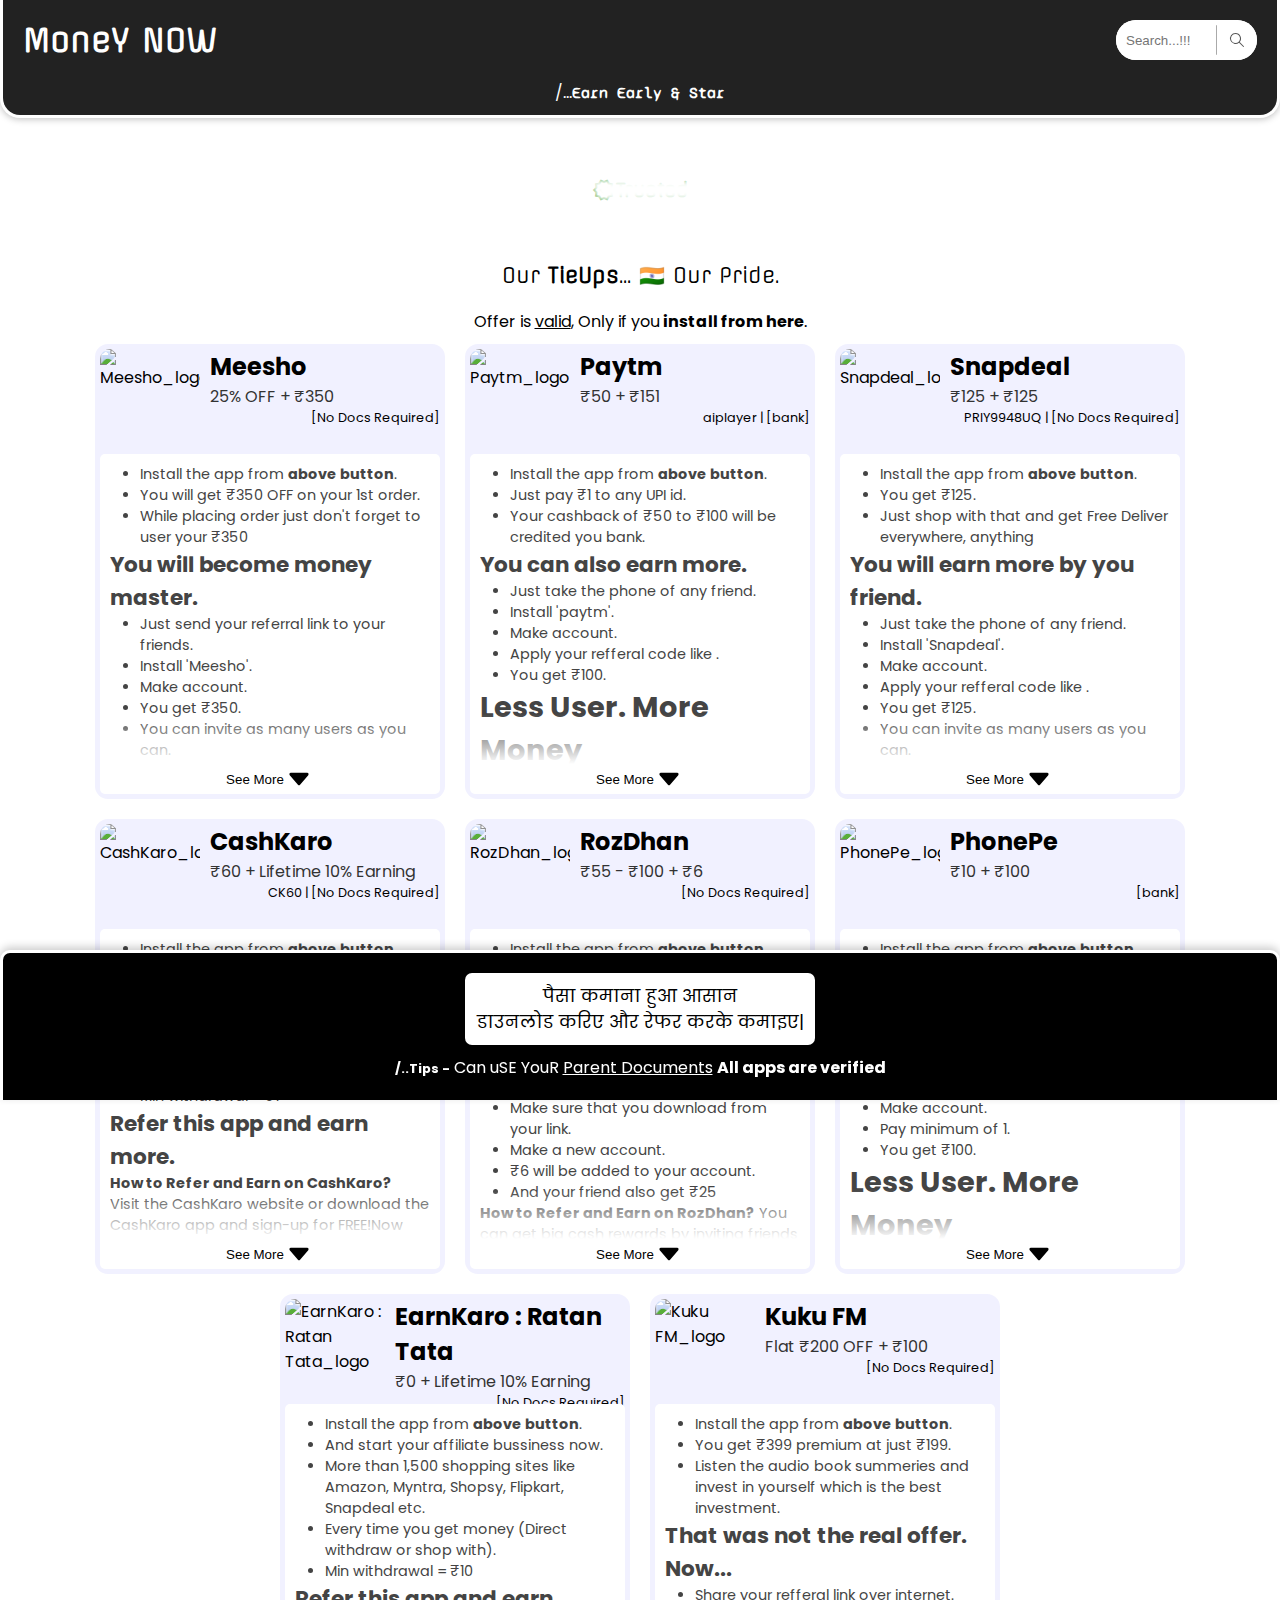
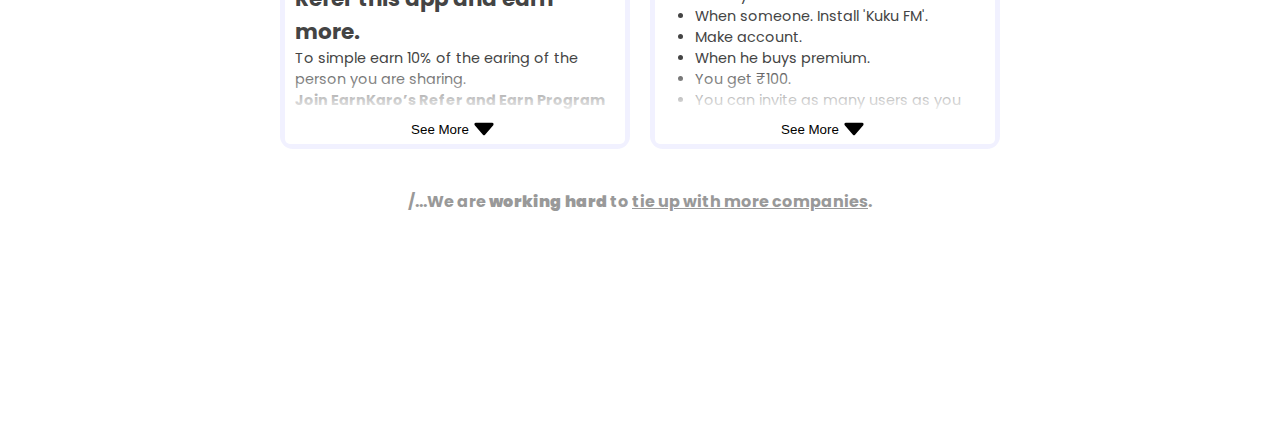
==== index.html @ cd06571c "Add files via upload" ====
<!DOCTYPE html>
<html lang="en">
<head>
  <meta charset="UTF-8">
  <meta name="viewport" content="width=device-width, initial-scale=1.0">
  <title>Refer & Earn Apps for Teenagers - No Document Earning Apps</title>

  <script src="js/script.js"></script>

  <link rel="stylesheet" href="css/style.css">
  <link rel="stylesheet" href="css/ui.css">
  <script src='js/icons.js'></script>


  <!-- google icon -->
  <style>span[class^="material"]{display: none;}</style>
  <link rel="stylesheet" href="https://fonts.googleapis.com/css2?family=Material+Symbols+Outlined:opsz,wght,FILL,GRAD@20..48,100..700,0..1,-50..200" />
  <style>span[class^="material"]{display: inline-block;}</style>

</head>

<body>
  <script src='js/makeHead.js'></script>

  <div class="lineMargin" m="30px"></div>

  <div class="info">
    <div class="verifiedBox">
      <strong class="flex" fs="1.2em" ff="Offside" col="green"><span class="material-symbols-outlined">verified</span><p>Trusted</p></strong>
    </div>    
  </div>

  <div class="lineMargin" m="30px"></div>
  
  <div class="content flex c">
    <div class="tagLine" ff="Offside" fs="1.3em">Our <b>TieUps</b>... 🇮🇳 Our Pride.</div>
    <div class="lineMargin" m="10px"></div>
    <p>Offer is <u>valid</u>, Only if you <b>install from here</b>.</p>
    <div class="appPan flex w100p">

      <script src="js/appList.js"></script>
      <script src="js/makeAppList.js"></script>

    </div>
    <h4 style="text-align: center; padding: 30px 10px" col="#999">/...We are <b>working hard</b> to <u>tie up with more companies</u>.</h4>
  </div>

  <script src='js/makeFooter.js'></script>
  <!--  
  <div class="lineMargin" w="20%" h="1px" m="100px" bg="#666"></div>
  <p fs="2em" col="#f00" fw="bold" ff="calibri">hey</p>
  -->
  <script>
    resetFormat();
  </script>
</body>
</html>
---- css/style.css ----
*{
  margin: 0;
  padding: 0;
  box-sizing: border-box;
  position: relative;
}
.flex{
  display: flex;
  align-items: center;
  justify-content: center;
}
.c{
  flex-flow: column;
}
.texCen{
  text-align: center;
}
.w100p{
  width: 100%;
}
body{
  --lightBg1: #fff;
  --lightBg2: #eee;
  --darkBg1: #111;
  --darkBg2: #222;
  --lightText1: #fff;
  --darkText2: #222;
  --darkText3: #333;
  --darkText5: #555;
  min-height: 100vh;
  background: var(--lightBg2);
  font-family: sans-serif;
  width: 100%;
  display: flex;align-items: center;justify-content: flex-start;flex-flow: column;
}
html{ 
  scroll-behavior: smooth;
  -webkit-scroll-behavior: smooth;
}
.forceCenter{ 
  top: 50%;
  left: 50%;
  transform: translate(-50%,-50%);
}
.noBtn{
  outline: none;
  border: none;
  background: none;
  cursor: pointer;
}
.button{
  padding: 7px 16px;
  margin: 5px 0;
  border-radius: 99px;
  background: var(--stdBg);
  color: #fff;
  letter-spacing: 1px;
  filter: hue-rotate(45deg);
}

.lined{
  text-align: center;
  width: max-content;
  --w: 100px;
}
.lined::before,
.lined::after{
  content: "";
  position: absolute;
  width: var(--w);
  height: 1px;
  background: var(--lightBg1);
  top: 50%;
}
.lined::before{
  left: calc(-1*var(--w));
}
.lined::after{
  right: calc(-1*var(--w));
}
.ico svg{
  width: 30px;
  aspect-ratio: 1/1;
}

@media screen and (max-width: 600px){
  .lined{
    --w: 50px;
  }
}
---- css/ui.css ----
@import url('https://fonts.googleapis.com/css2?family=Barriecito&family=Offside&family=Poppins&family=Syne+Mono&family=Ubuntu:wght@500&display=swap');

body{
	background: #fff;
	font-family: 'Poppins';
	padding-bottom: 200px;
}
.verifiedBox{
	z-index: 1;
}
.verifiedBox::before {
	position: absolute;
	right: -10px;
	top: 0;
	width: 110%;
	height: 100%;
	content: "";
	background: #fff;
	transform: skew(20deg);
	animation: shineSho 3s ease forwards 2s; 
	z-index: 1;
	filter: blur(4px);
}
@keyframes shineSho{
	0%{
		width: 100%;
	}
  100%{
		width: 0%;
	}
}
.content{
	width: 100%;
}
.content .appPan{
	flex-flow: row wrap;
}
.content .appPan .appBox{
	width: 100%;
	max-width: 350px;
	height: max-content;
	background: #f1f1ff;
	border-radius: 13px;
	margin: 10px;
}
.content .appPan .appBox .appInfo{
	width: 100%;
	height: 100px;
	margin: 5px;
	justify-content: flex-start;
}

.content .appPan .appBox .appInfo .appLogo img{
	width: 100px;
	height: 100px;
	border-radius: 10px;
}
.content .appPan .appBox .appInfo .mainData{
	width: 100%;
	height: 100%;
	margin: 0 10px;
	align-items: flex-start;
	justify-content: flex-start;
}
.content .appPan .appBox .appDetail{
	padding: 0 10px;
	background: #fff;
	margin: 5px;
	border-radius: 5px;
	color: #444;
	font-size: .9em;
	padding-top: 10px;
}
.content .appPan .appBox .appDetail ul{
	margin-left: 30px;
}
.content .appPan .appBox .appDetail .desc::before{
	content: '';
	position: absolute;
	width: 100%;
	height: 50px;
	background: linear-gradient(#0000,#fff);
	bottom: 0px;
	z-index: 10;
}
.content .appPan .appBox .appDetail .desc{
	height: 300px;
	overflow: hidden;
	transition: all .5s;
	z-index: 1;
}


/*  FOOT STYLING */
.foot{
	position: fixed;
	left: 0;
	bottom: -200px;
	width: 100%;
	padding: 20px 10px;
	background: #000;
	color: #fff;
	z-index: 1;
	border-radius: 10px 10px 0 0 ;
	border: 3px solid #fff;
	border-bottom: none;
	text-align: center;
	transition: all .5s;
}
.foot.active{
	bottom: -0px;
}
.foot .lineBx{
	background: #ff0;
	color: #000;
	border-radius: 4px;
	padding: 10px;
	width: 100%;
	max-width: 300px;
	margin-bottom: 10px;
}
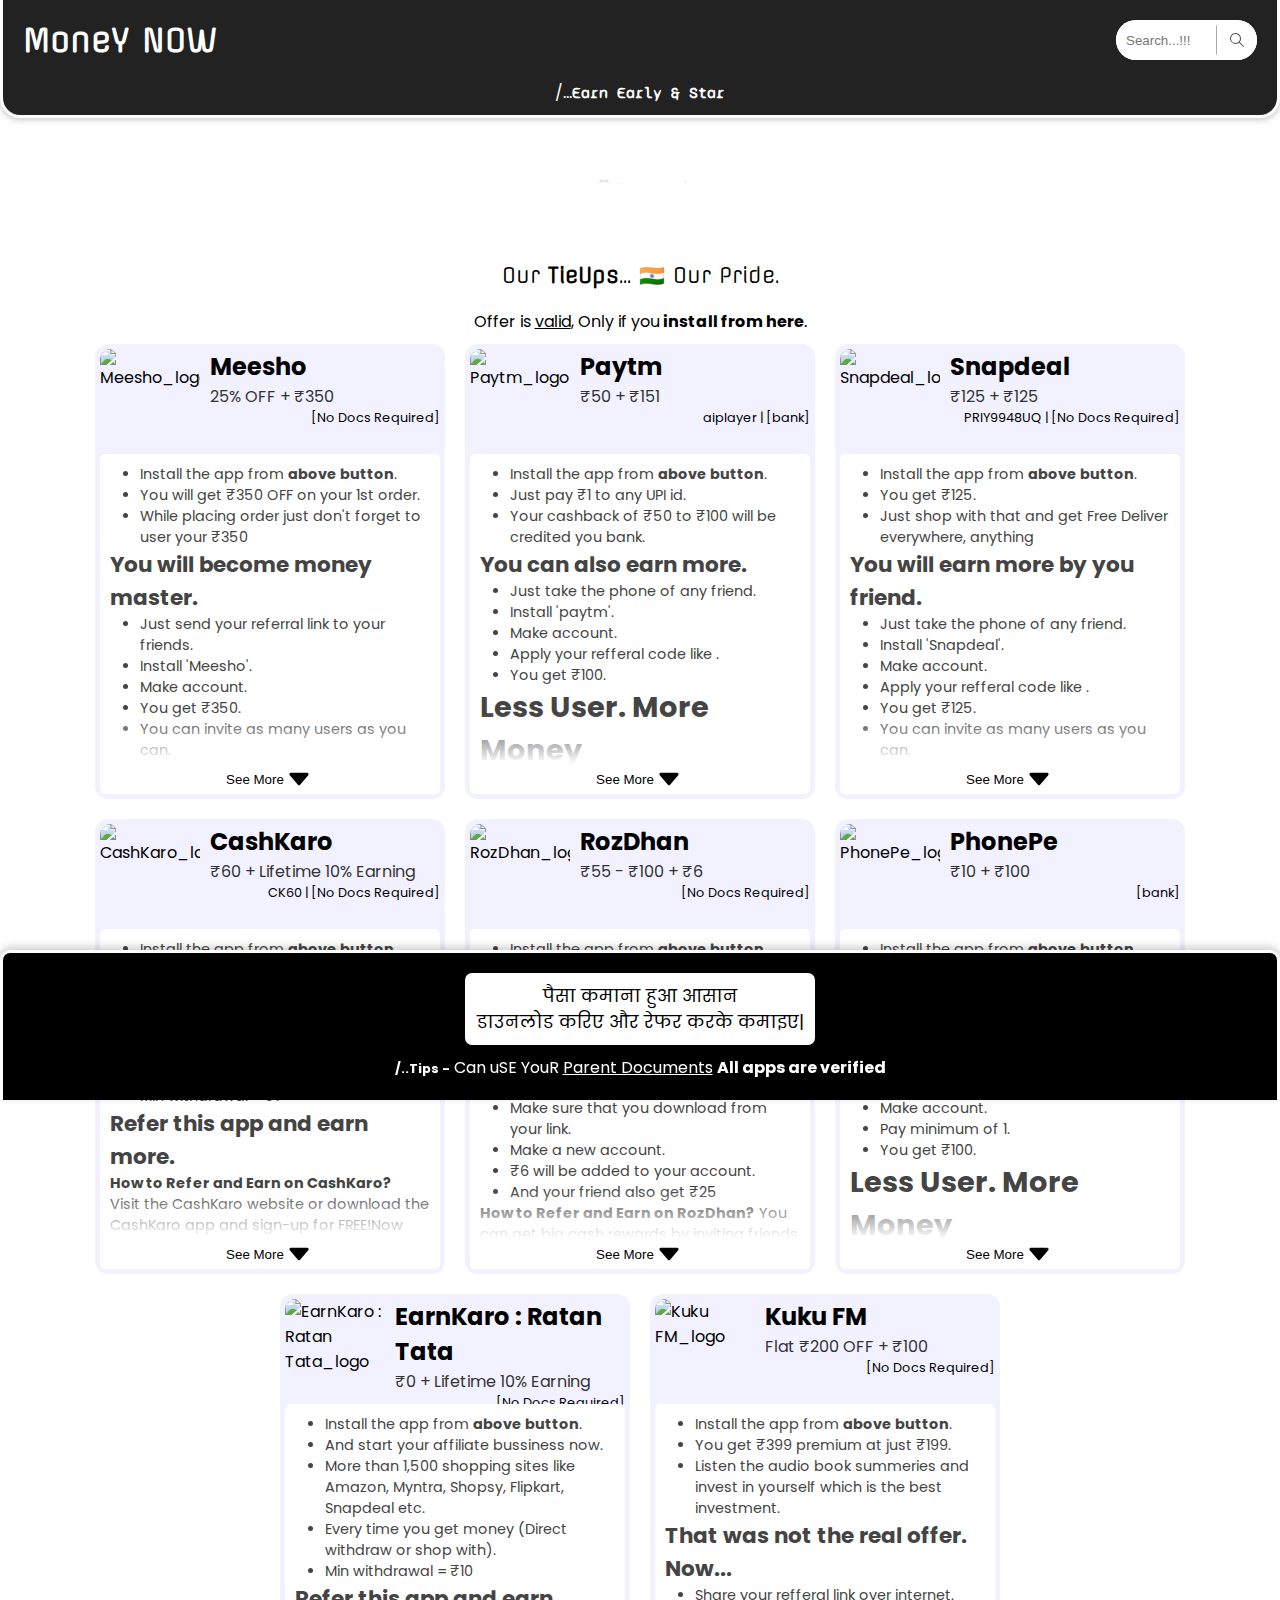
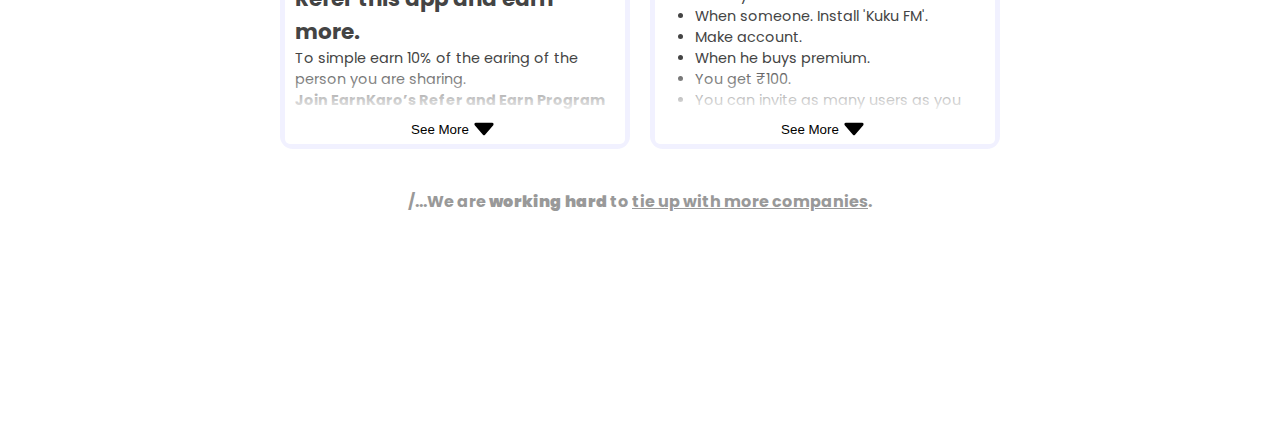
==== commit 5fc56ca1: "Add files via upload" ====
--- a/index.html
+++ b/index.html
@@ -5,12 +5,16 @@
   <meta name="viewport" content="width=device-width, initial-scale=1.0">
   <title>Refer & Earn Apps for Teenagers - No Document Earning Apps</title>
 
+  <meta name="description" content="All the EARNING APPS are here with Special Offers on each. Start Earning now with ₹0 investment. You can earn while you download and earn more whene you refer to somebody." />
+  <meta name="keywords" content="top refer and earn apps, refer and earn, money now, money now offer app, apps on offer">
+  <meta name="author" content="Priyanshu Kumar">
+  <meta name="google-site-verification" content="PRevEAasLsr0bAa7RarwMOn3dydkdRKWC0RjVwdjT0I" />
+
   <script src="js/script.js"></script>
 
   <link rel="stylesheet" href="css/style.css">
   <link rel="stylesheet" href="css/ui.css">
   <script src='js/icons.js'></script>
-
 
   <!-- google icon -->
   <style>span[class^="material"]{display: none;}</style>
--- a/css/ui.css
+++ b/css/ui.css
@@ -1,4 +1,4 @@
-  @import url('https://fonts.googleapis.com/css2?family=Barriecito&family=Offside&family=Poppins&family=Syne+Mono&family=Ubuntu:wght@500&display=swap');
+@import url('https://fonts.googleapis.com/css2?family=Barriecito&family=Offside&family=Poppins&family=Syne+Mono&family=Ubuntu:wght@500&display=swap');
 
 body{
 	background: #fff;
@@ -10,21 +10,18 @@
 }
 .verifiedBox::before {
 	position: absolute;
-	right: -10px;
+	right: -20%;
 	top: 0;
-	width: 110%;
-	height: 100%;
+	width: 140%;
+	height: 140%;
 	content: "";
 	background: #fff;
 	transform: skew(20deg);
-	animation: shineSho 3s ease forwards 2s; 
+	animation: shineSho 3s ease forwards 3s; 
 	z-index: 1;
-	filter: blur(4px);
+	filter: blur(3px);
 }
 @keyframes shineSho{
-	0%{
-		width: 100%;
-	}
   100%{
 		width: 0%;
 	}
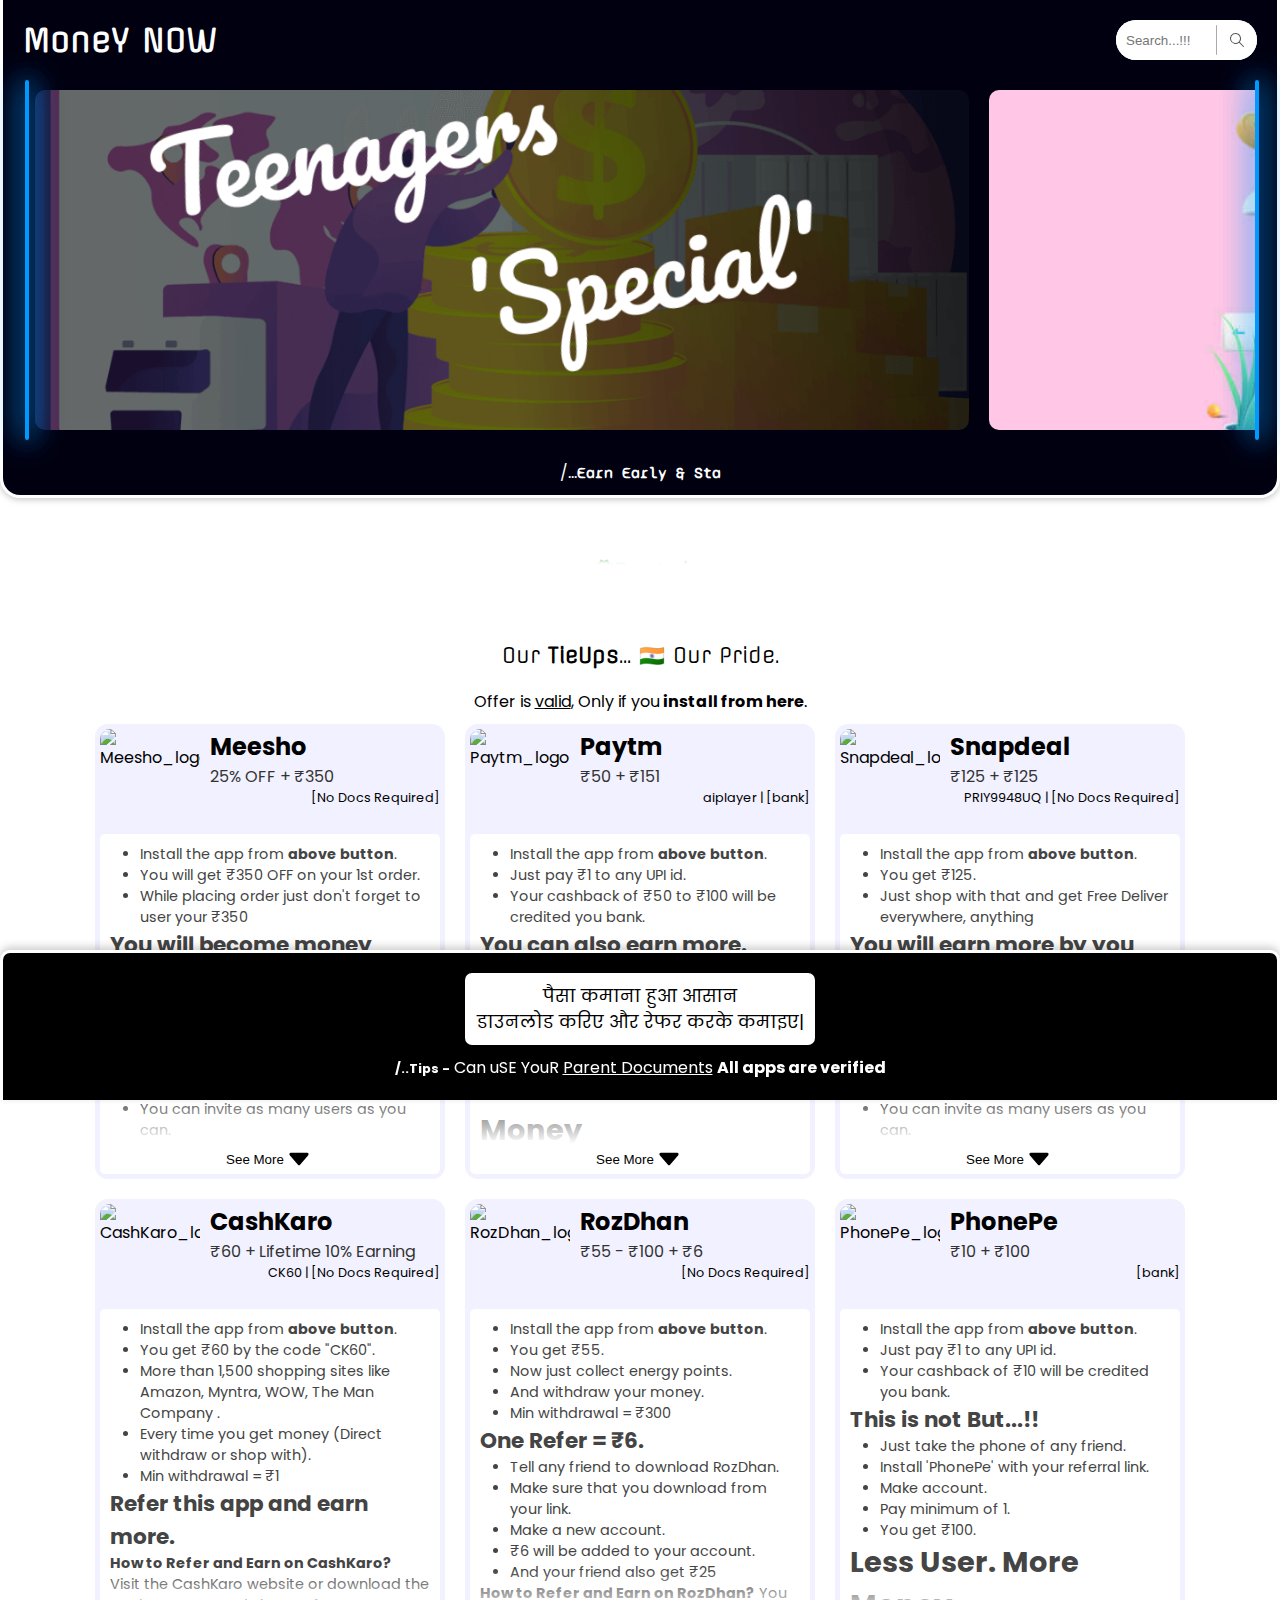
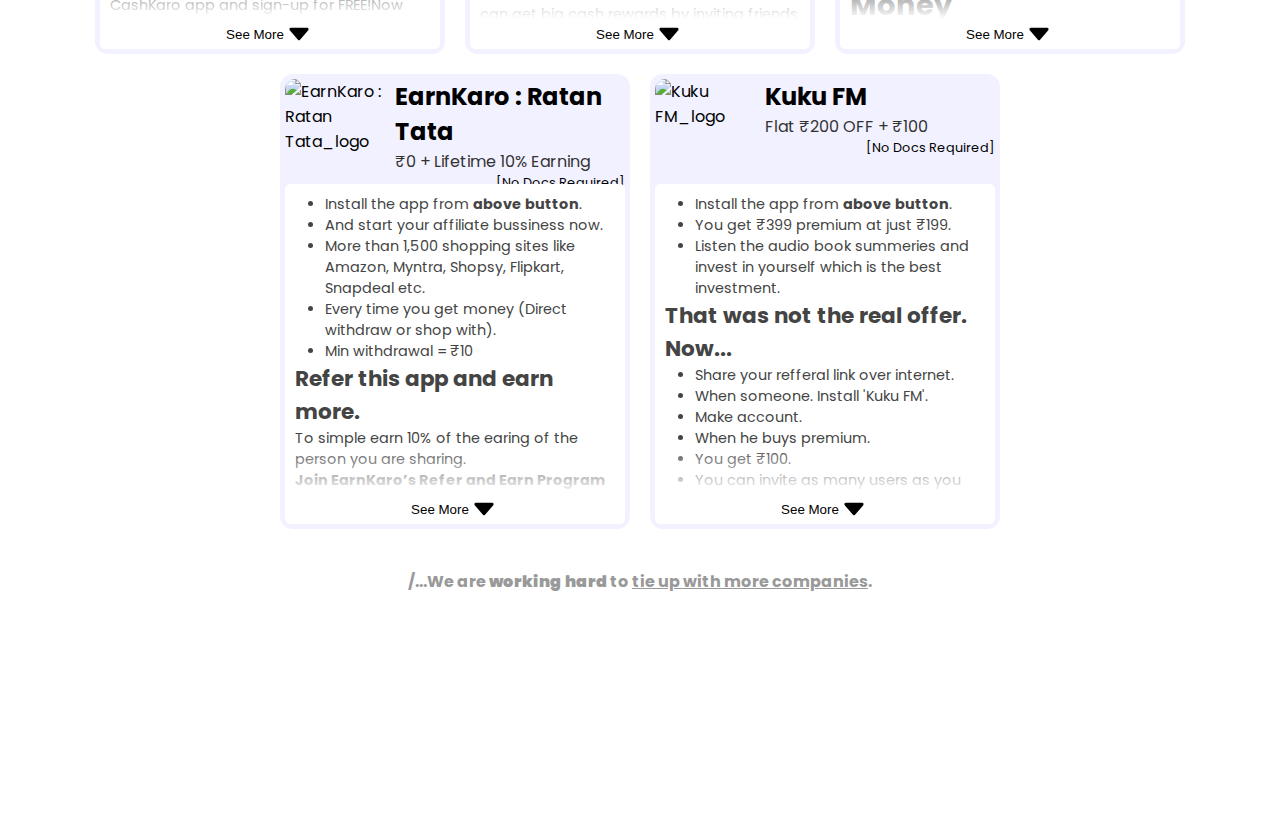
==== commit ba64419b: "Add files via upload" ====
--- a/index.html
+++ b/index.html
@@ -3,7 +3,7 @@
 <head>
   <meta charset="UTF-8">
   <meta name="viewport" content="width=device-width, initial-scale=1.0">
-  <title>Refer & Earn Apps for Teenagers - No Document Earning Apps</title>
+  <title>Money Now - Refer Now & Earn Apps : Both Pan & No Pan Apps</title>
 
   <meta name="description" content="All the EARNING APPS are here with Special Offers on each. Start Earning now with ₹0 investment. You can earn while you download and earn more whene you refer to somebody." />
   <meta name="keywords" content="top refer and earn apps, refer and earn, money now, money now offer app, apps on offer">
@@ -21,6 +21,7 @@
   <link rel="stylesheet" href="https://fonts.googleapis.com/css2?family=Material+Symbols+Outlined:opsz,wght,FILL,GRAD@20..48,100..700,0..1,-50..200" />
   <style>span[class^="material"]{display: inline-block;}</style>
 
+  <script src="js/appList.js"></script>
 </head>
 
 <body>
@@ -42,7 +43,6 @@
     <p>Offer is <u>valid</u>, Only if you <b>install from here</b>.</p>
     <div class="appPan flex w100p">
 
-      <script src="js/appList.js"></script>
       <script src="js/makeAppList.js"></script>
 
     </div>
--- a/css/ui.css
+++ b/css/ui.css
@@ -115,4 +115,26 @@
 	width: 100%;
 	max-width: 300px;
 	margin-bottom: 10px;
-}+}
+
+.bannerParent::after,
+.bannerParent::before{
+	content: '';
+	position: absolute;
+	width: 4px;
+	height: 100%;
+	z-index: 1;
+	background: #fff;
+	left: 0;
+	top: 0;
+	background: linear-gradient(90deg,#222,#0000);
+	background: #0099ff;
+	border-radius: 4px;
+	box-shadow: 0 0 30px #09f,0 0 30px #09f,0 0 30px #09f;
+}
+
+.bannerParent::after{
+	left: calc(100%);
+/* 	background: linear-gradient(-90deg,#222,#0000); */
+}
+
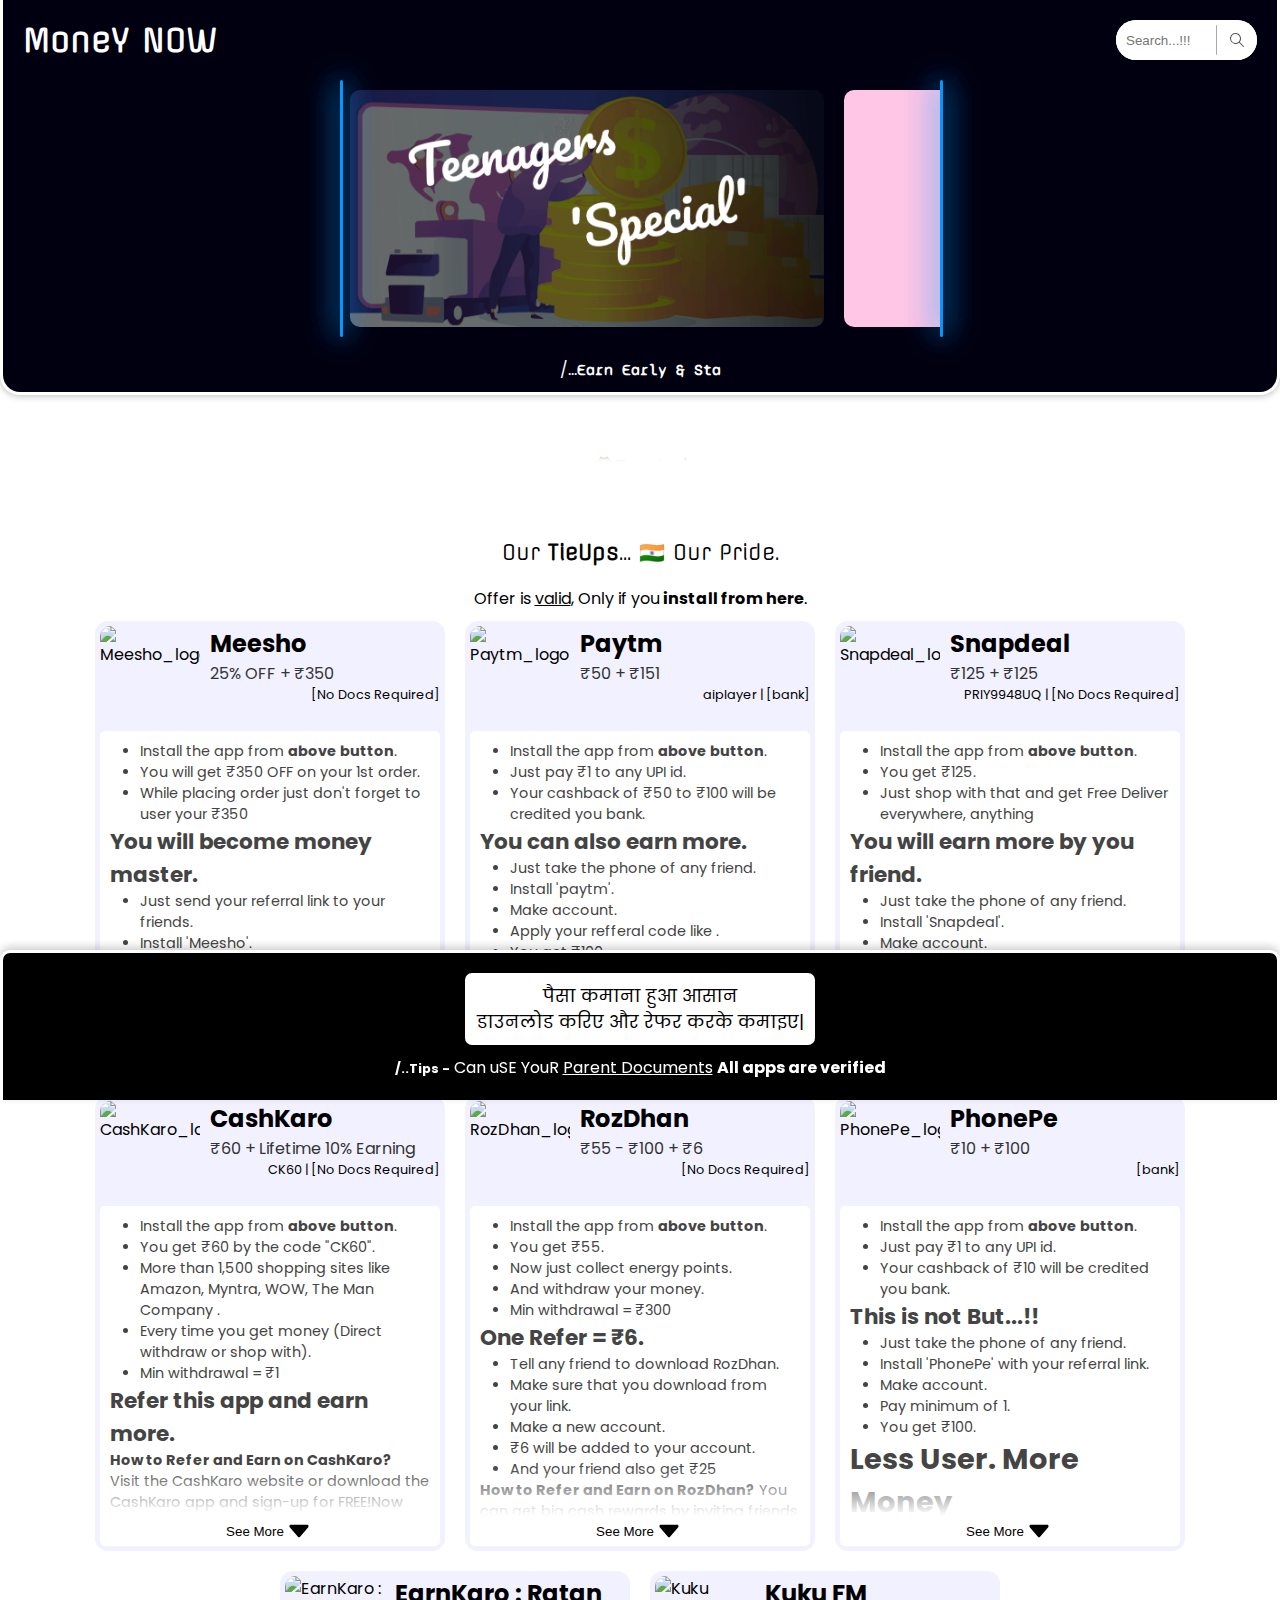
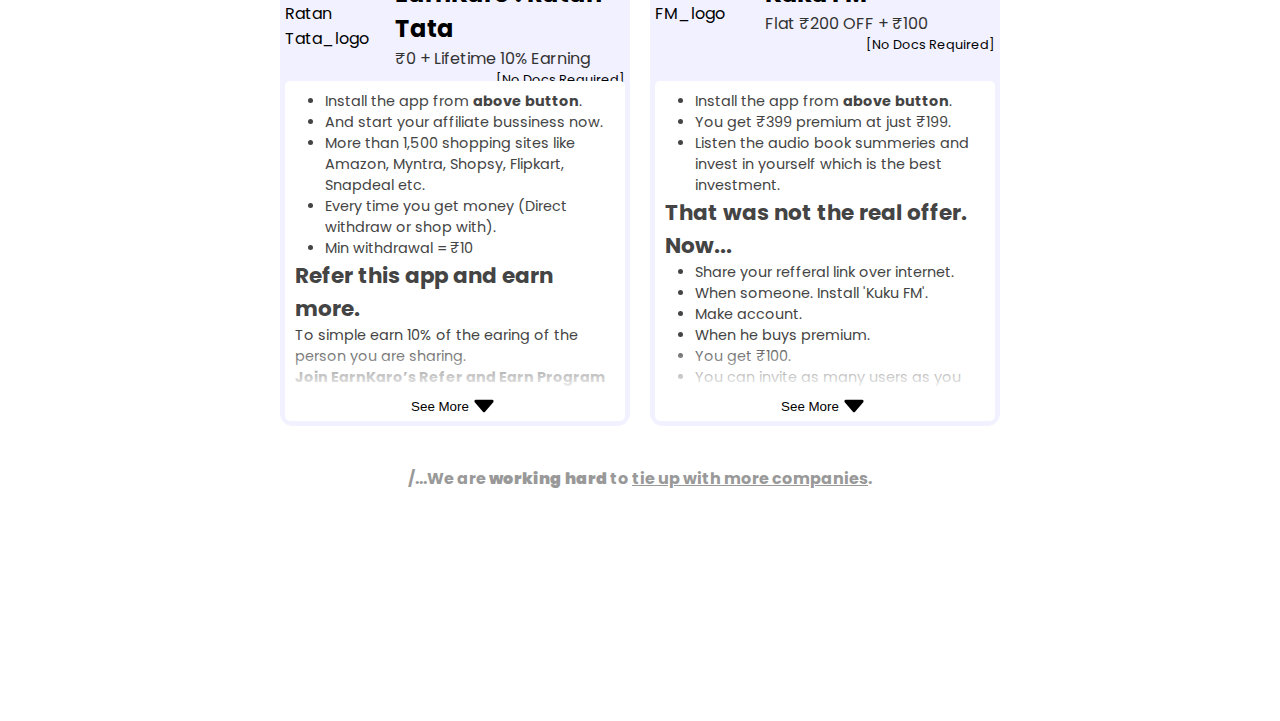
==== commit fd06eae8: "Add files via upload" ====
--- a/index.html
+++ b/index.html
@@ -40,7 +40,7 @@
   <div class="content flex c">
     <div class="tagLine" ff="Offside" fs="1.3em">Our <b>TieUps</b>... 🇮🇳 Our Pride.</div>
     <div class="lineMargin" m="10px"></div>
-    <p>Offer is <u>valid</u>, Only if you <b>install from here</b>.</p>
+    <p class="texCen">Offer is <u>valid</u>, Only if you <b>install from here</b>.</p>
     <div class="appPan flex w100p">
 
       <script src="js/makeAppList.js"></script>
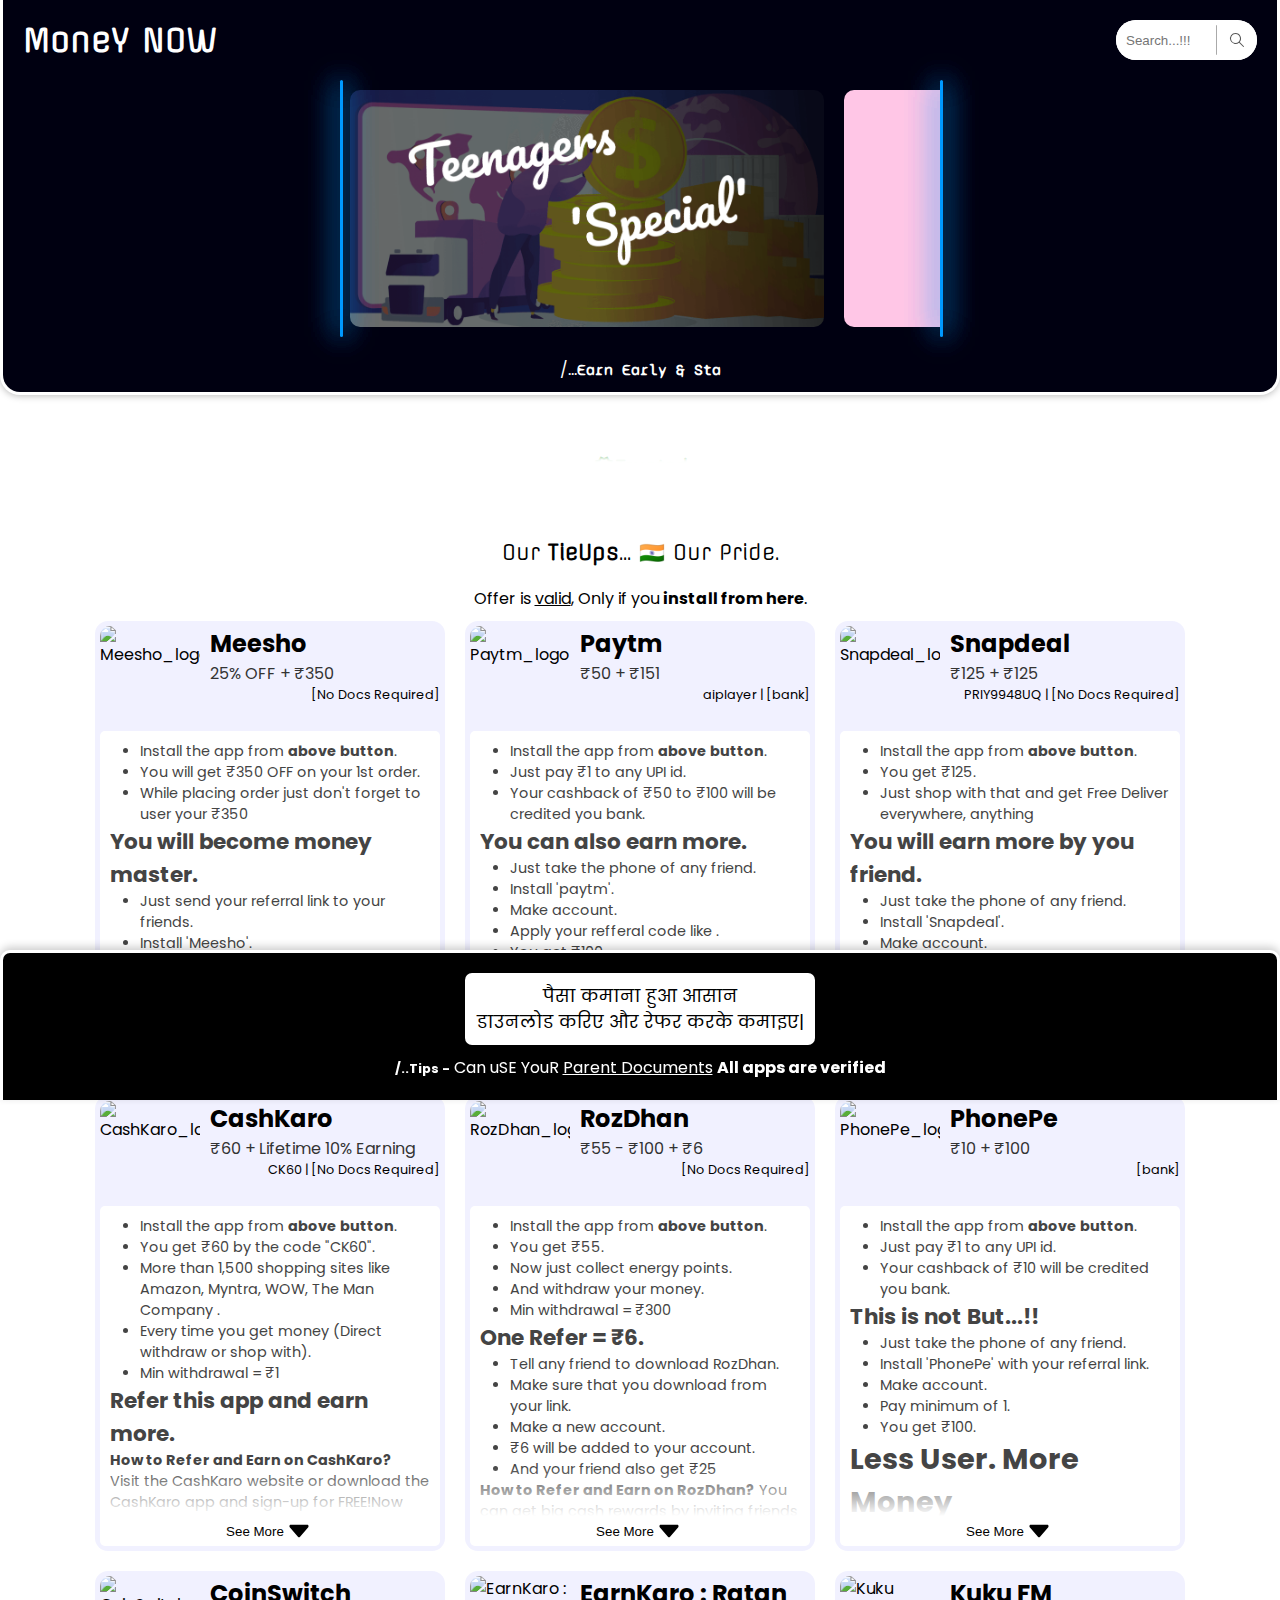
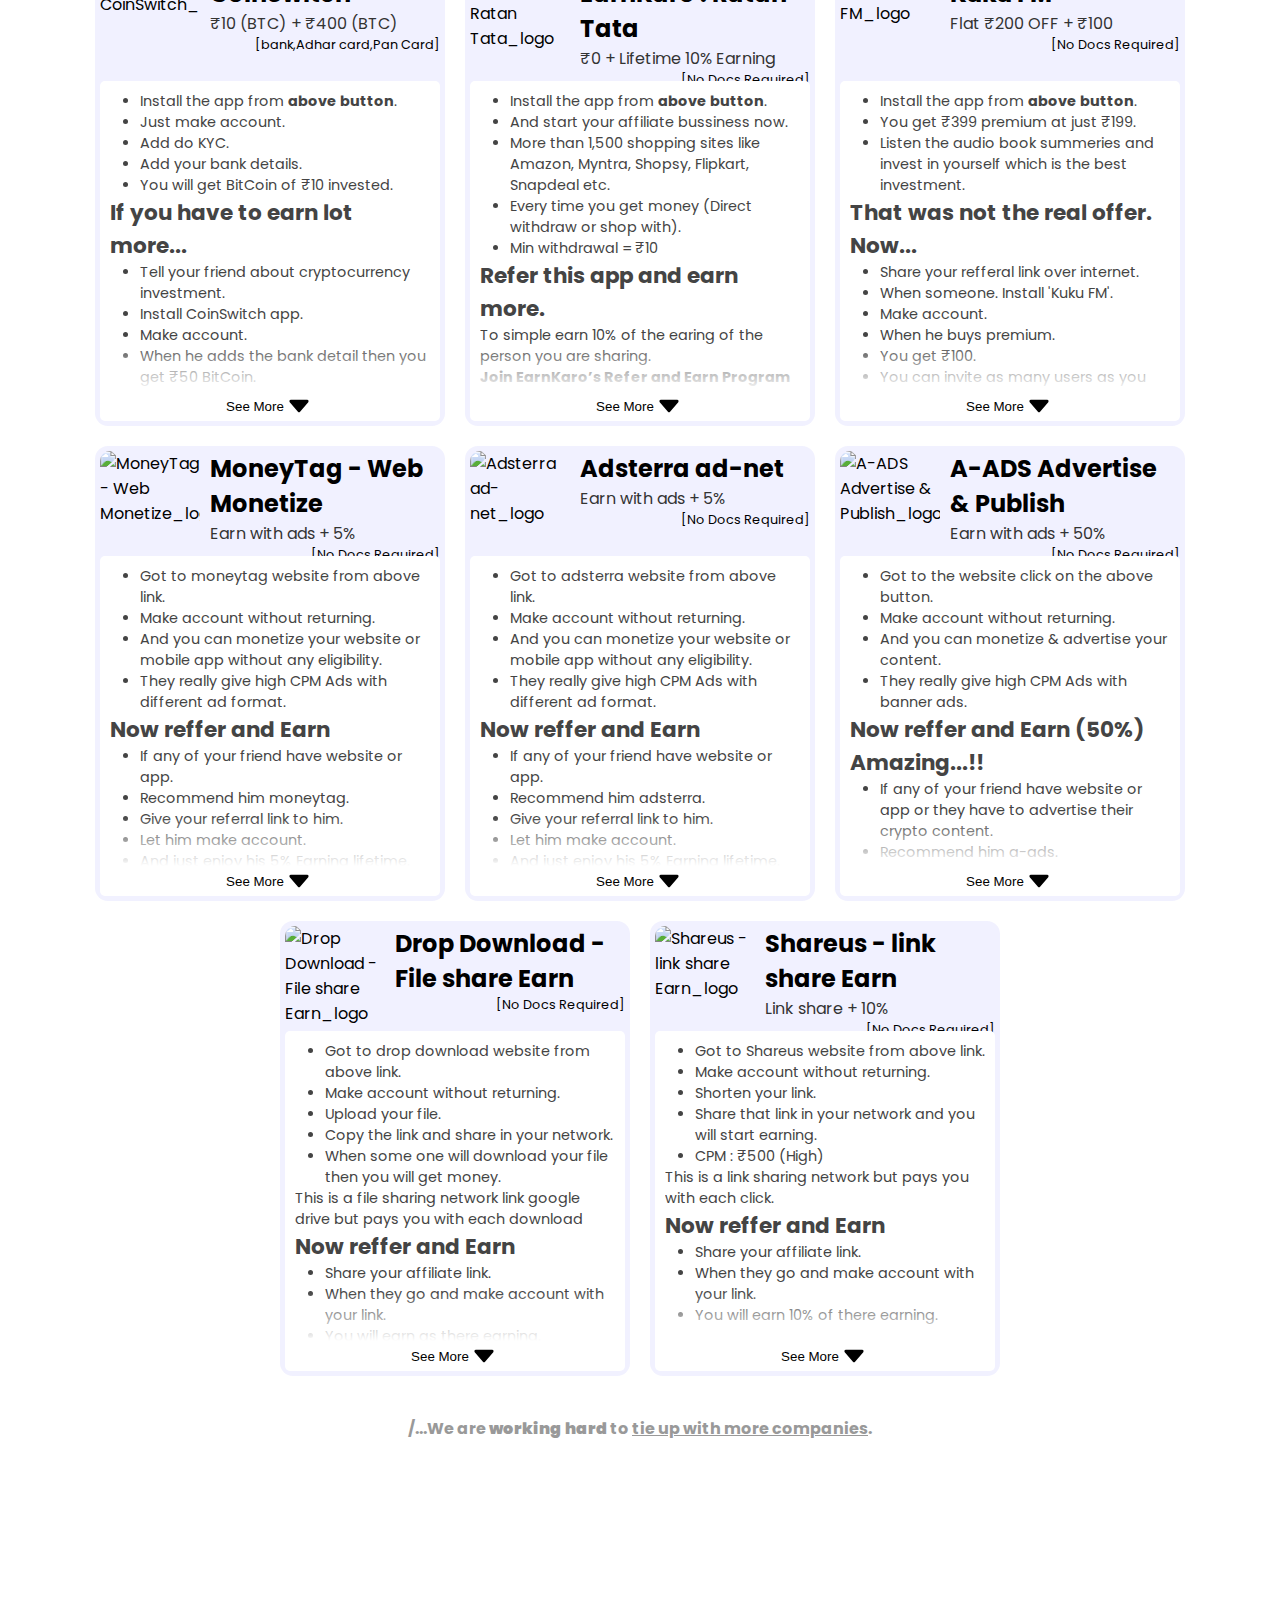
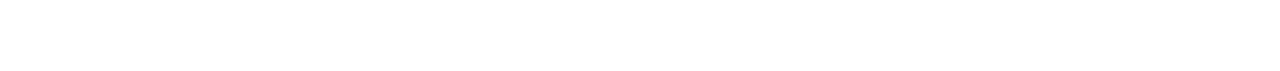
==== commit 295b8ed1: "Add files via upload" ====
--- a/index.html
+++ b/index.html
@@ -38,7 +38,7 @@
   <div class="lineMargin" m="30px"></div>
   
   <div class="content flex c">
-    <div class="tagLine" ff="Offside" fs="1.3em">Our <b>TieUps</b>... 🇮🇳 Our Pride.</div>
+    <div class="tagLine texCen" ff="Offside" fs="1.3em">Our <b>TieUps</b>... 🇮🇳 Our Pride.</div>
     <div class="lineMargin" m="10px"></div>
     <p class="texCen">Offer is <u>valid</u>, Only if you <b>install from here</b>.</p>
     <div class="appPan flex w100p">
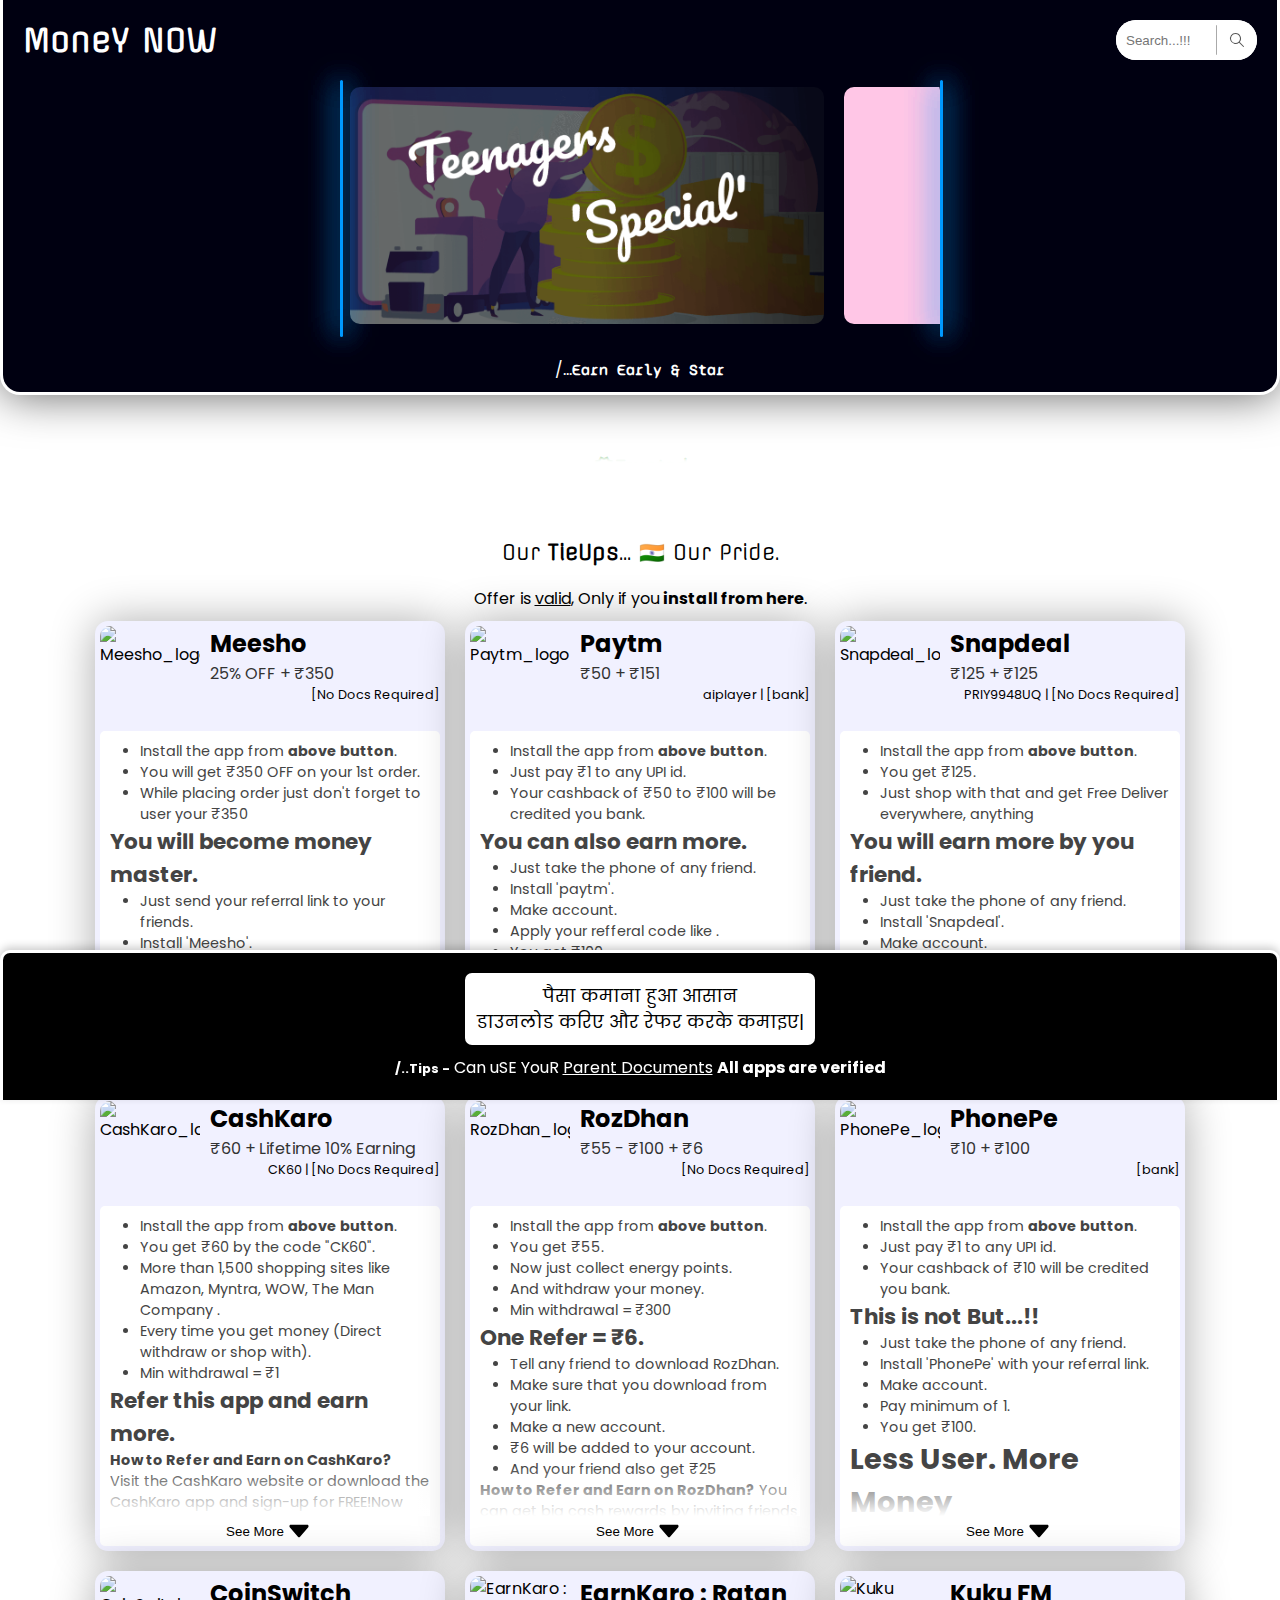
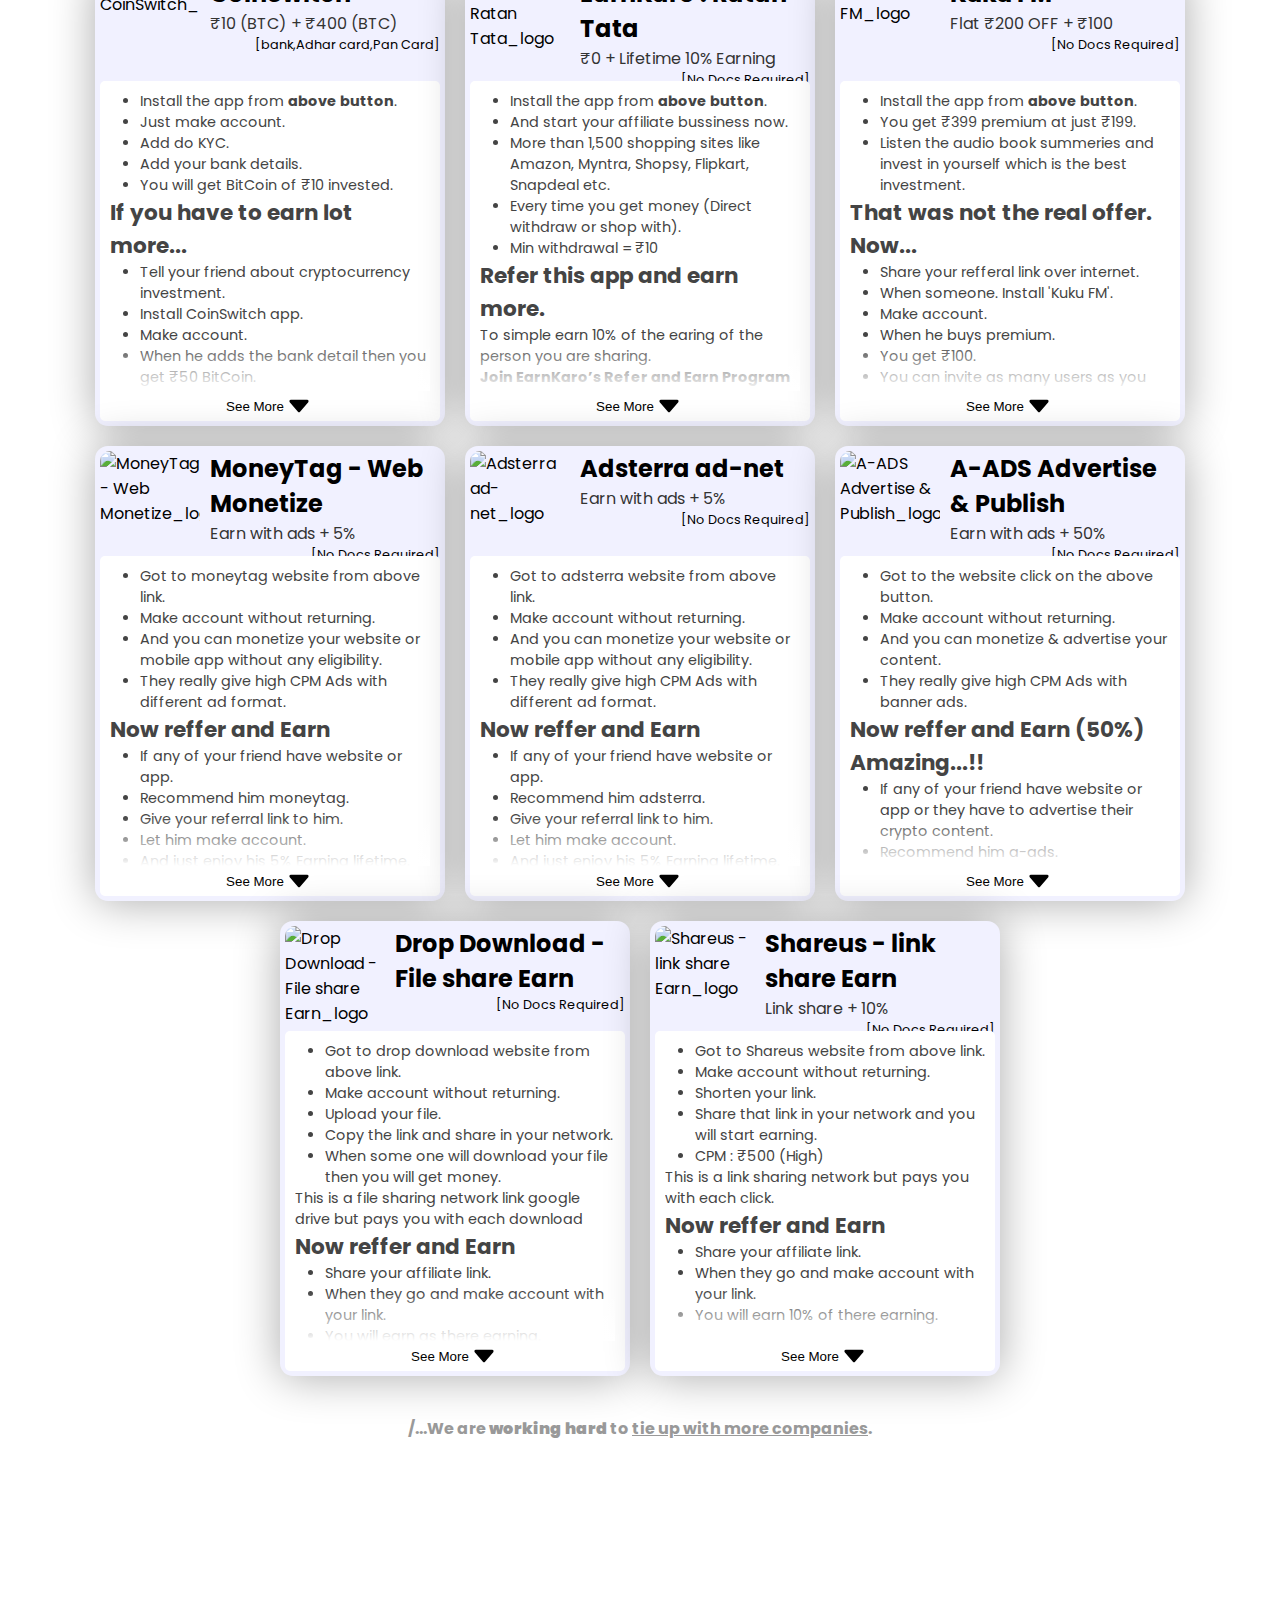
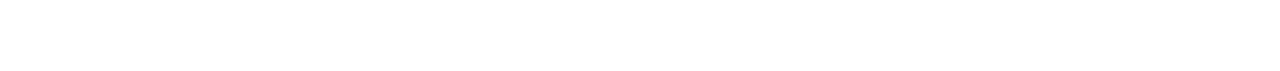
==== commit 3c0e4e5a: "Add files via upload" ====
--- a/index.html
+++ b/index.html
@@ -26,16 +26,7 @@
 
 <body>
   <script src='js/makeHead.js'></script>
-
-  <div class="lineMargin" m="30px"></div>
-
-  <div class="info">
-    <div class="verifiedBox">
-      <strong class="flex" fs="1.2em" ff="Offside" col="green"><span class="material-symbols-outlined">verified</span><p>Trusted</p></strong>
-    </div>    
-  </div>
-
-  <div class="lineMargin" m="30px"></div>
+  <script src="js/makeVerified.js"></script>
   
   <div class="content flex c">
     <div class="tagLine texCen" ff="Offside" fs="1.3em">Our <b>TieUps</b>... 🇮🇳 Our Pride.</div>
--- a/css/ui.css
+++ b/css/ui.css
@@ -39,6 +39,7 @@
 	background: #f1f1ff;
 	border-radius: 13px;
 	margin: 10px;
+	box-shadow: 0 1px 45px #0005;
 }
 .content .appPan .appBox .appInfo{
 	width: 100%;
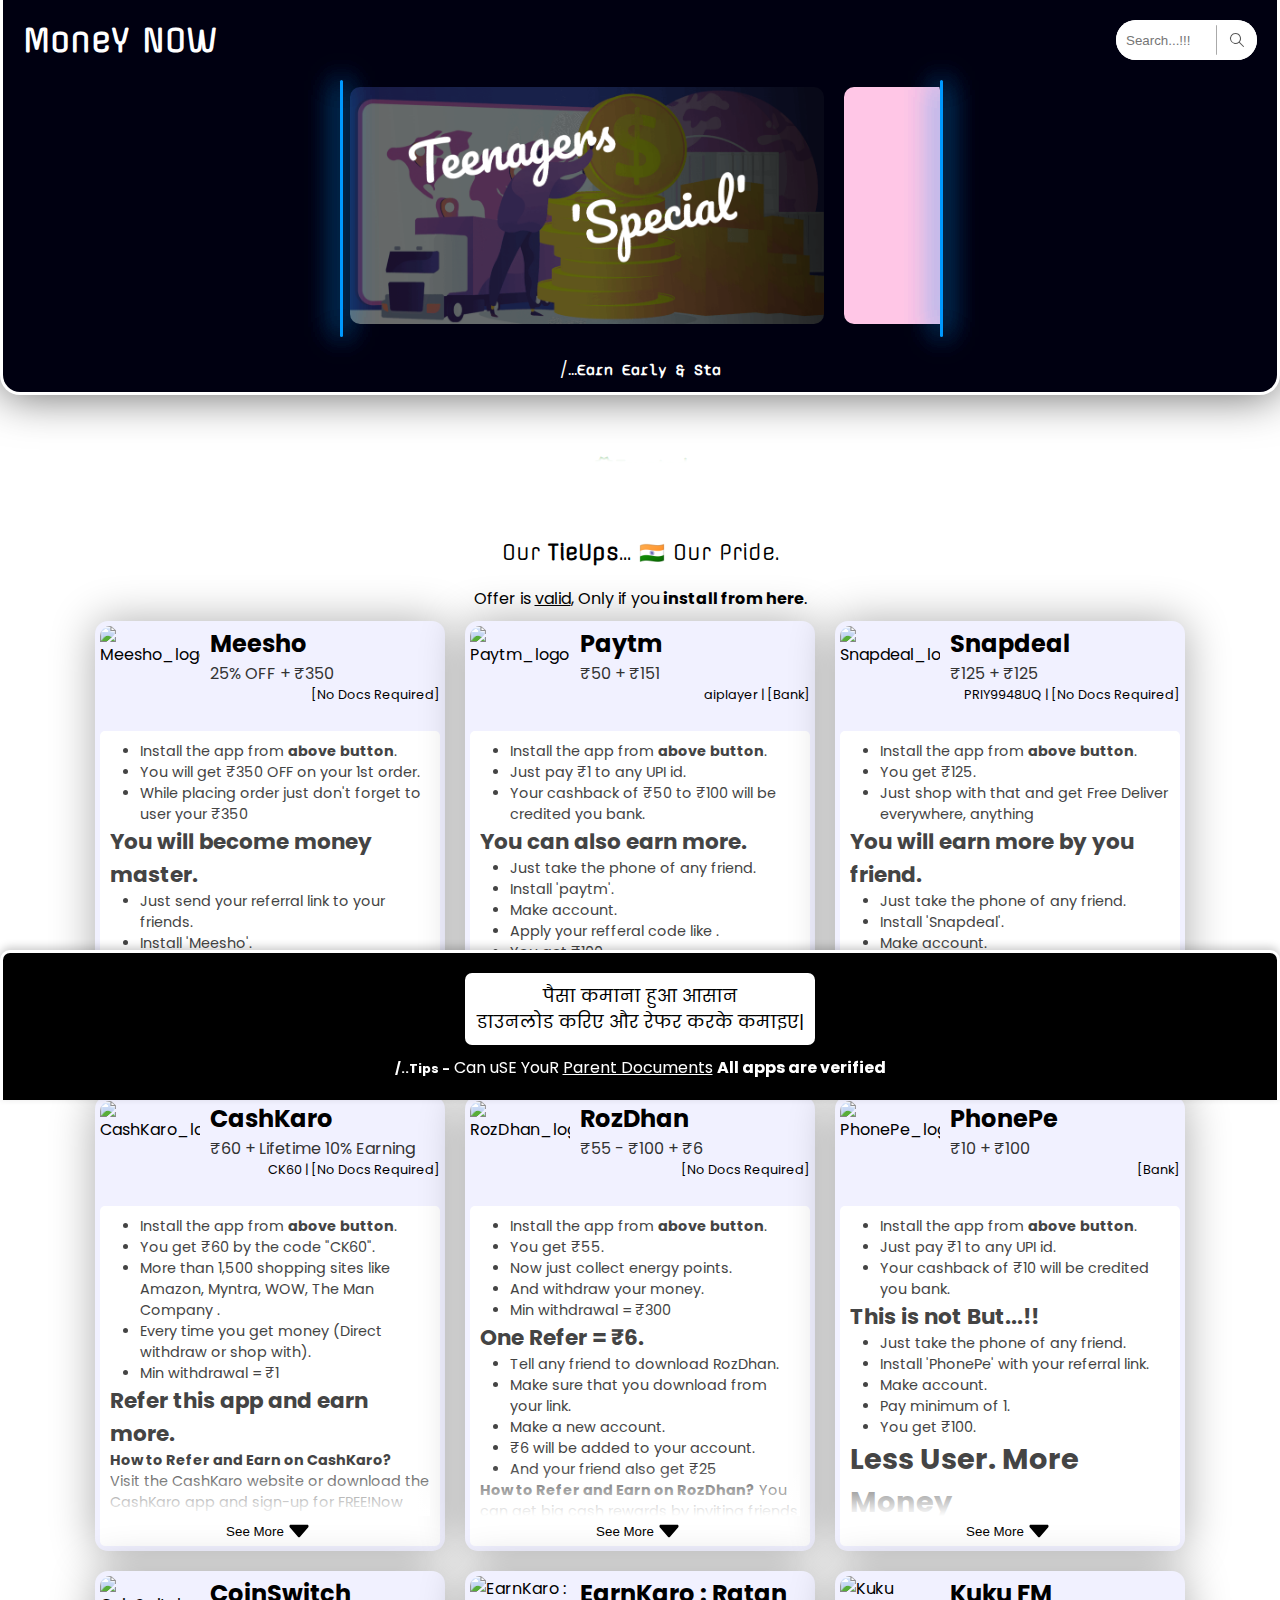
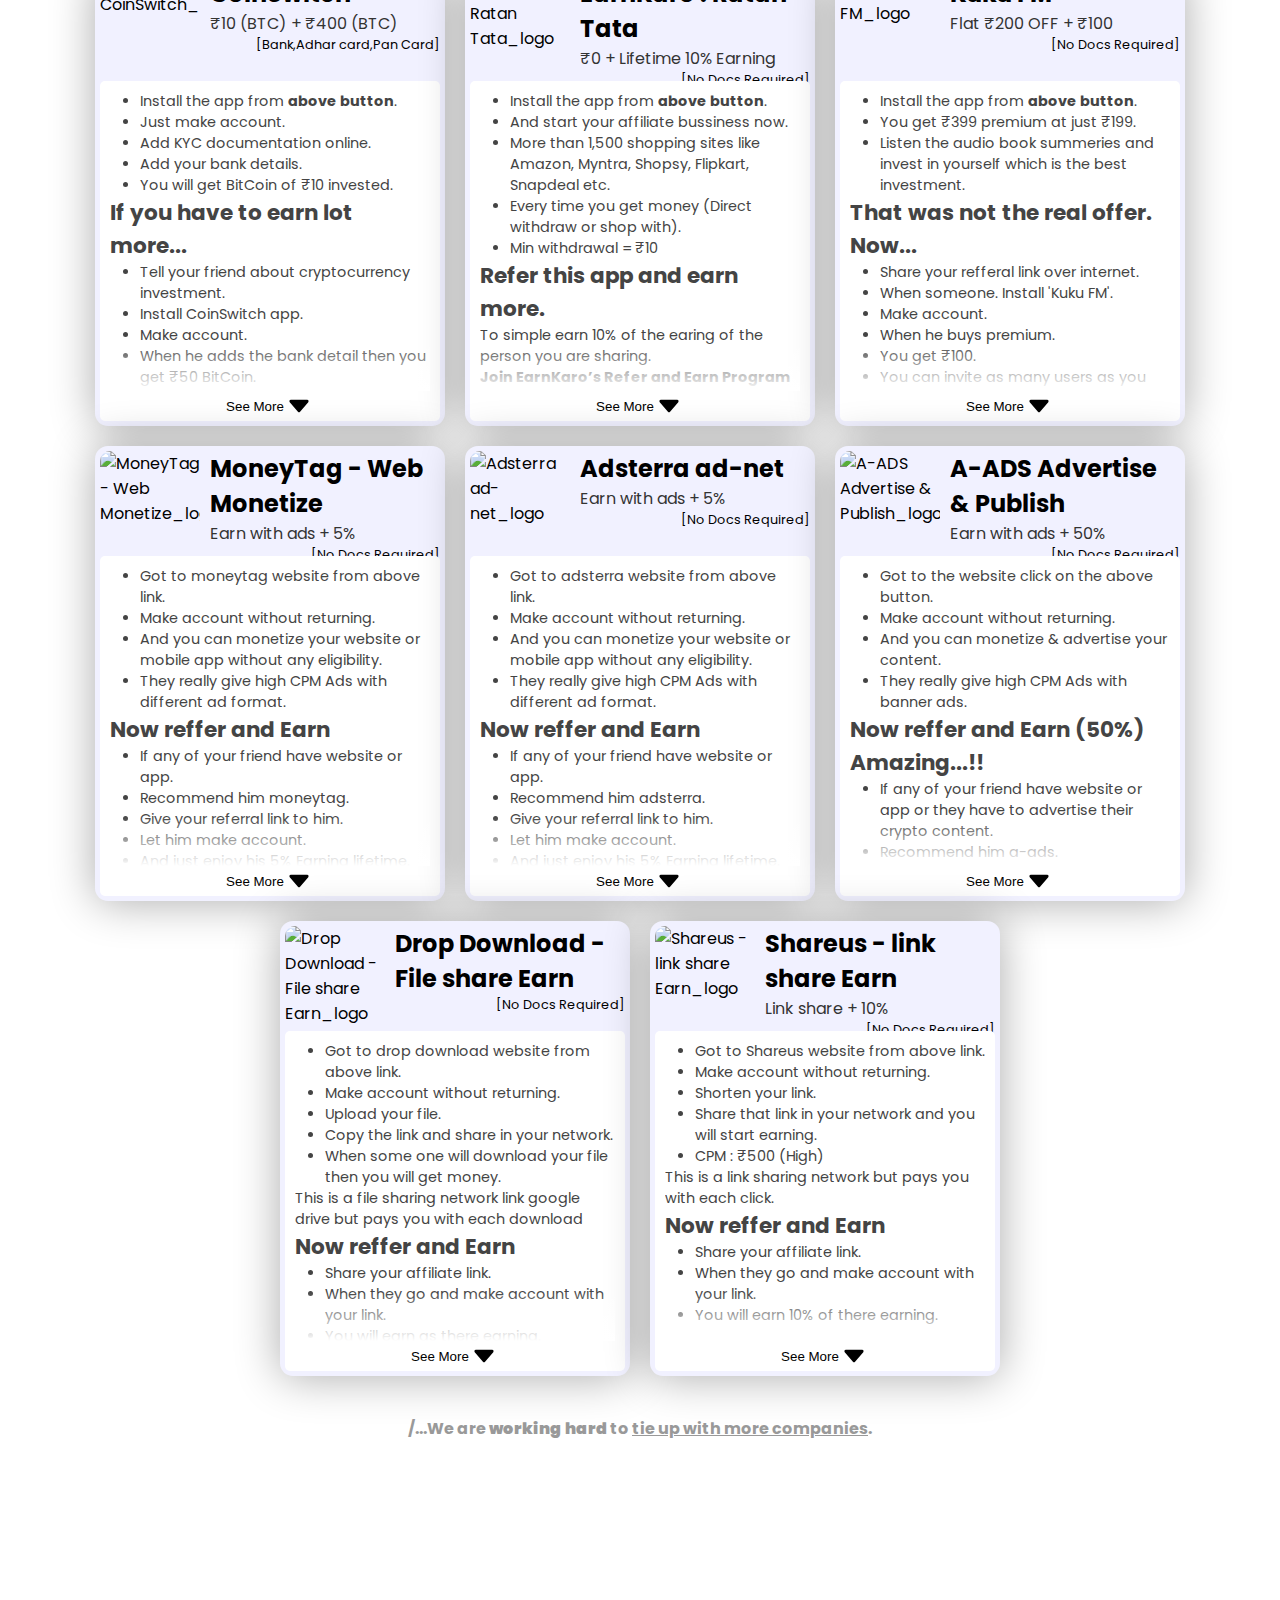
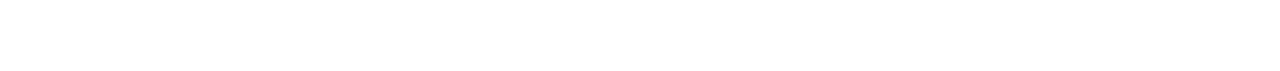
==== commit af89c1bf: "Add files via upload" ====
--- a/index.html
+++ b/index.html
@@ -1,8 +1,11 @@
 <!DOCTYPE html>
-<html lang="en">
+<html lang="en" translate="no">
 <head>
   <meta charset="UTF-8">
   <meta name="viewport" content="width=device-width, initial-scale=1.0">
+  <meta name="google" content="notranslate">
+  <meta name="theme-color" content="#c964d6">
+  <meta name="theme-color" content="#c964d6">
   <title>Money Now - Refer Now & Earn Apps : Both Pan & No Pan Apps</title>
 
   <meta name="description" content="All the EARNING APPS are here with Special Offers on each. Start Earning now with ₹0 investment. You can earn while you download and earn more whene you refer to somebody." />
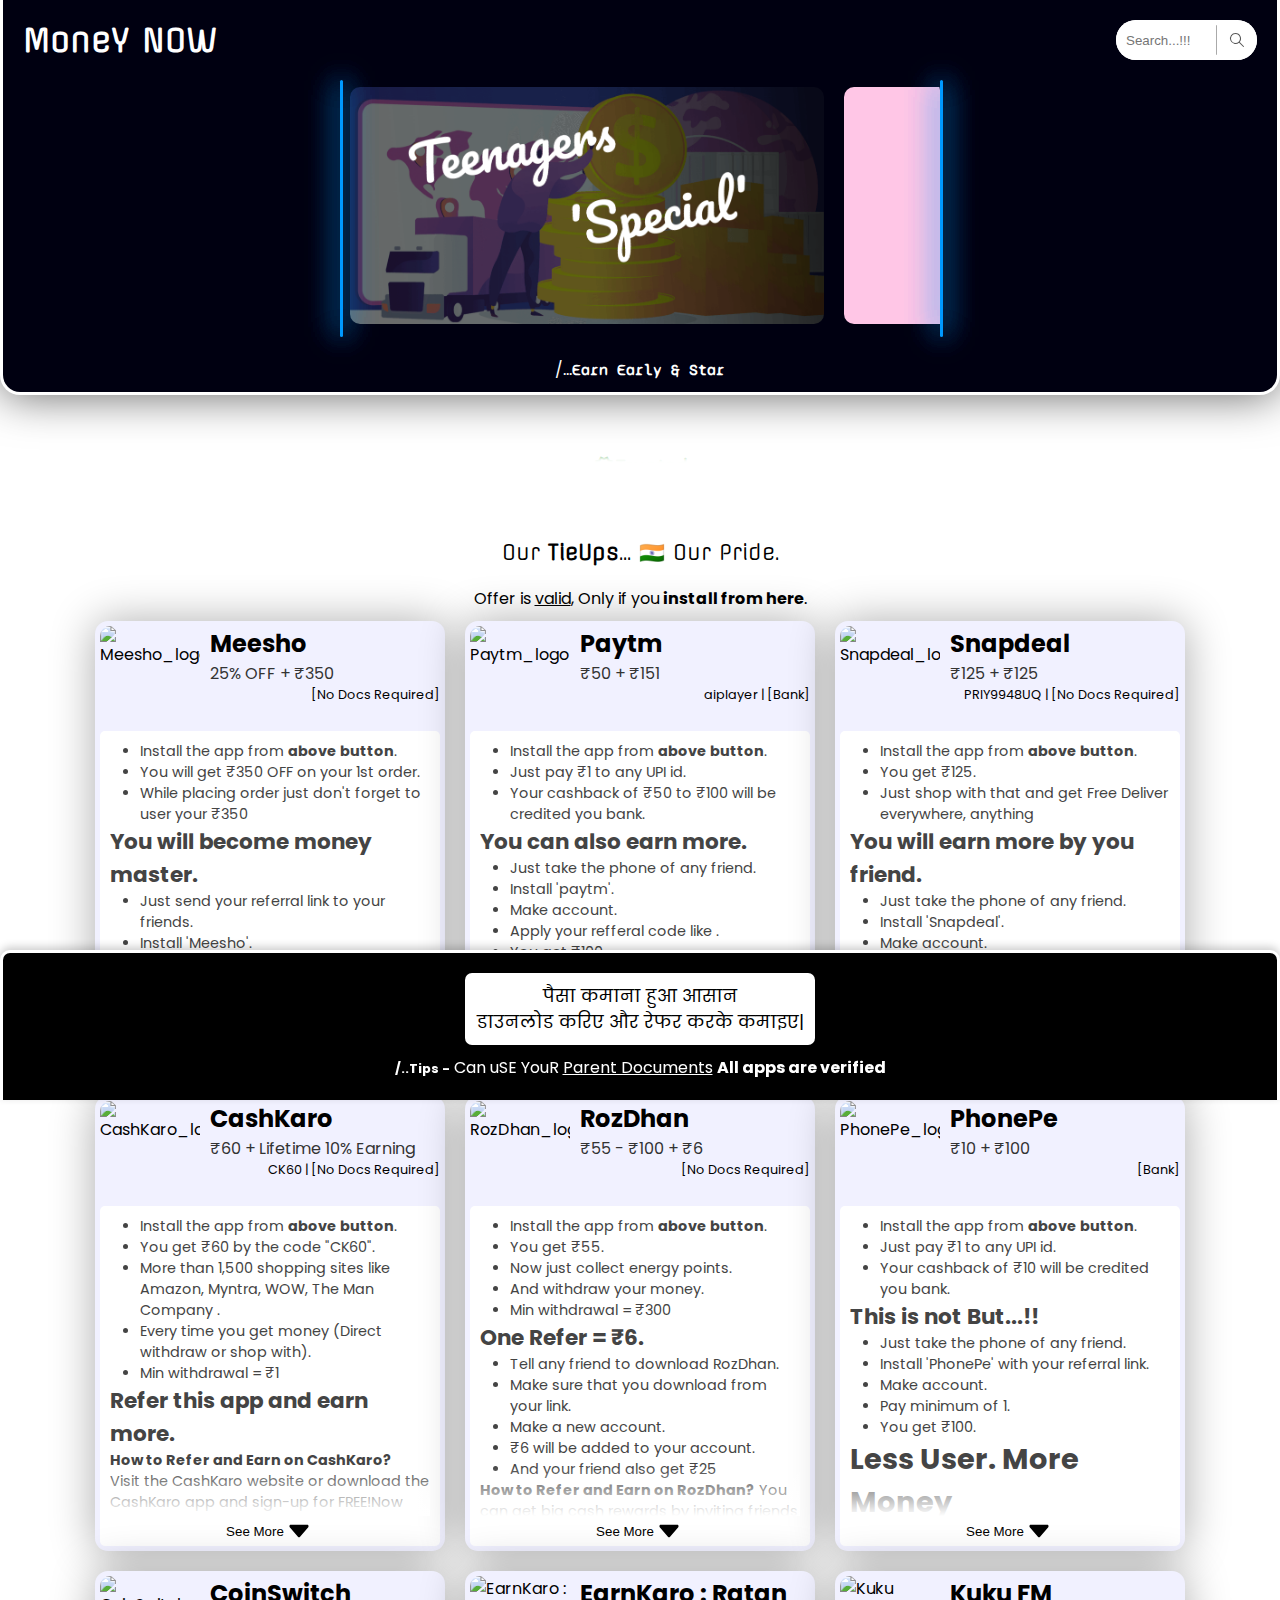
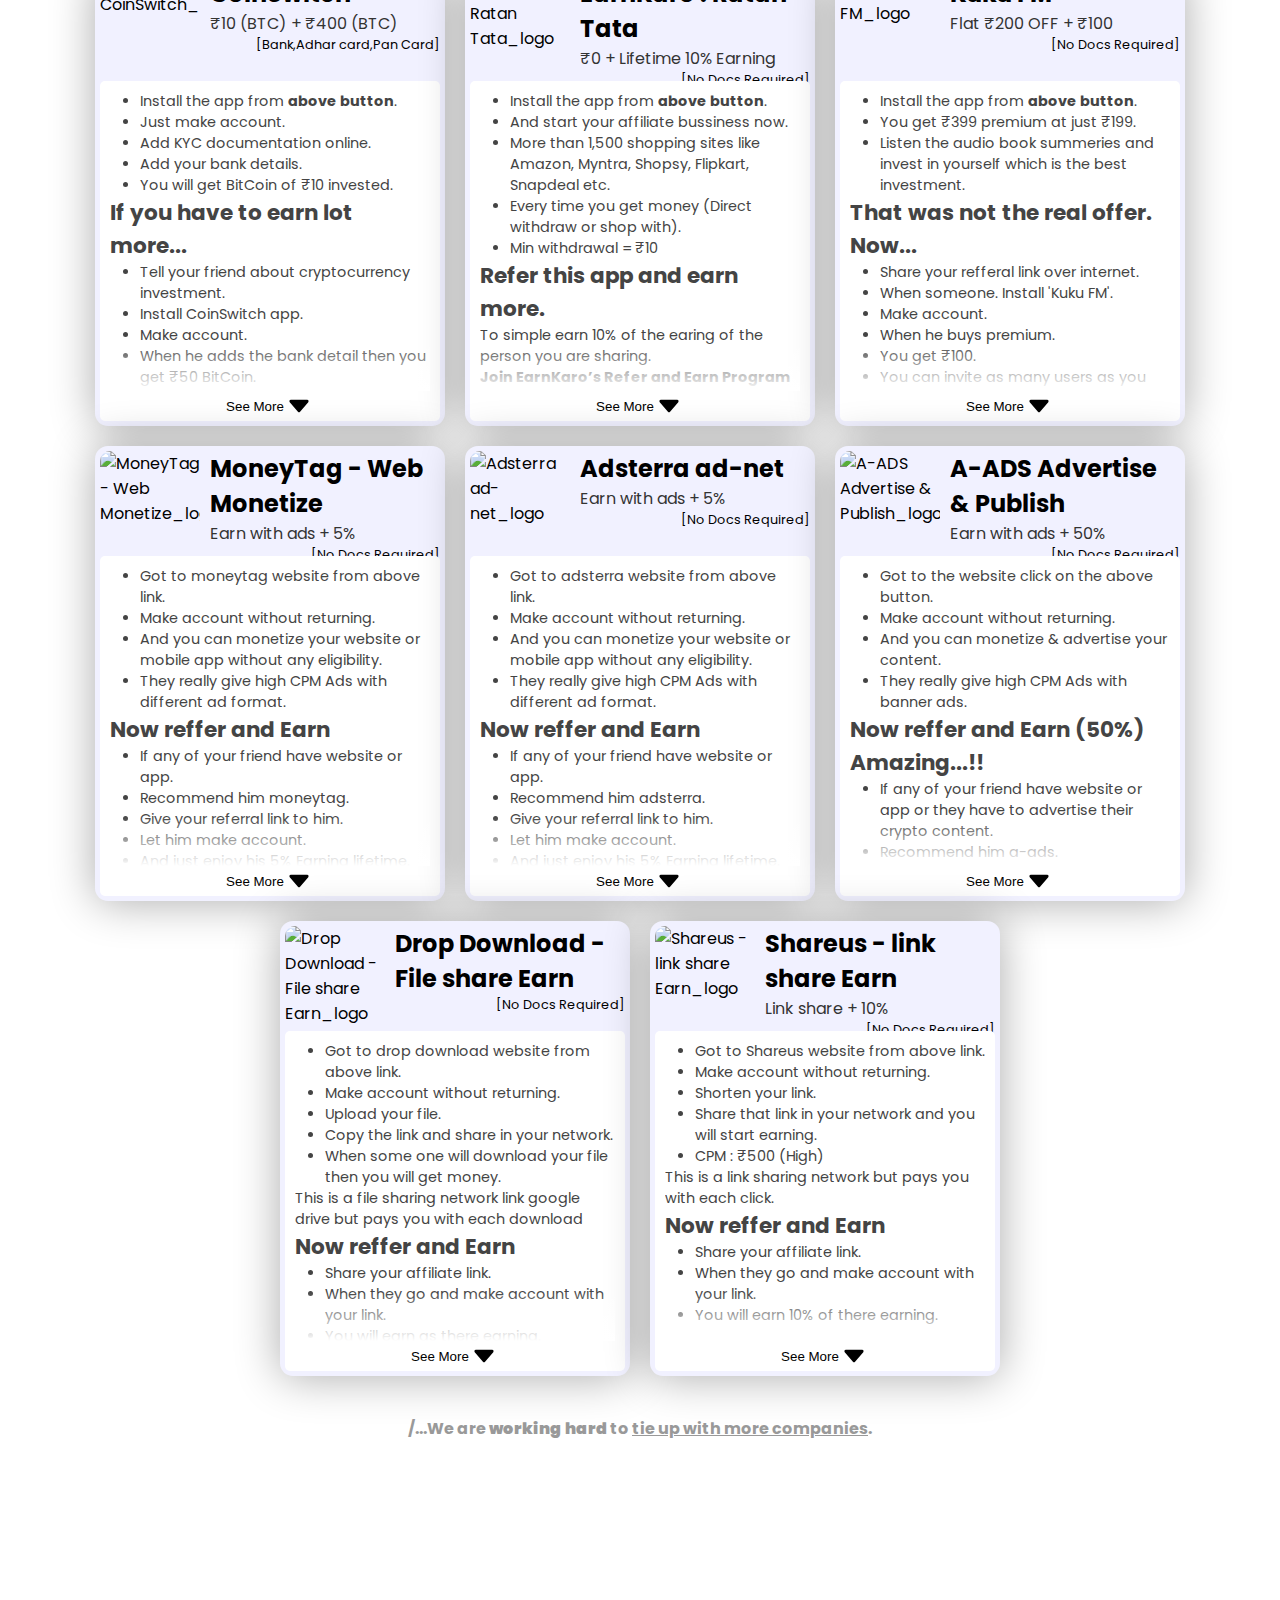
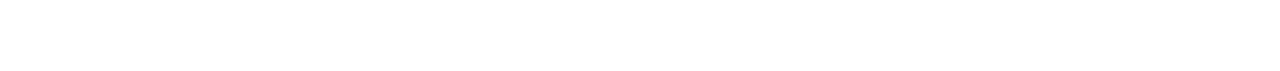
==== commit 67052fce: "Add files via upload" ====
--- a/index.html
+++ b/index.html
@@ -4,8 +4,7 @@
   <meta charset="UTF-8">
   <meta name="viewport" content="width=device-width, initial-scale=1.0">
   <meta name="google" content="notranslate">
-  <meta name="theme-color" content="#c964d6">
-  <meta name="theme-color" content="#c964d6">
+  <meta name="theme-color" content="#001">
   <title>Money Now - Refer Now & Earn Apps : Both Pan & No Pan Apps</title>
 
   <meta name="description" content="All the EARNING APPS are here with Special Offers on each. Start Earning now with ₹0 investment. You can earn while you download and earn more whene you refer to somebody." />
